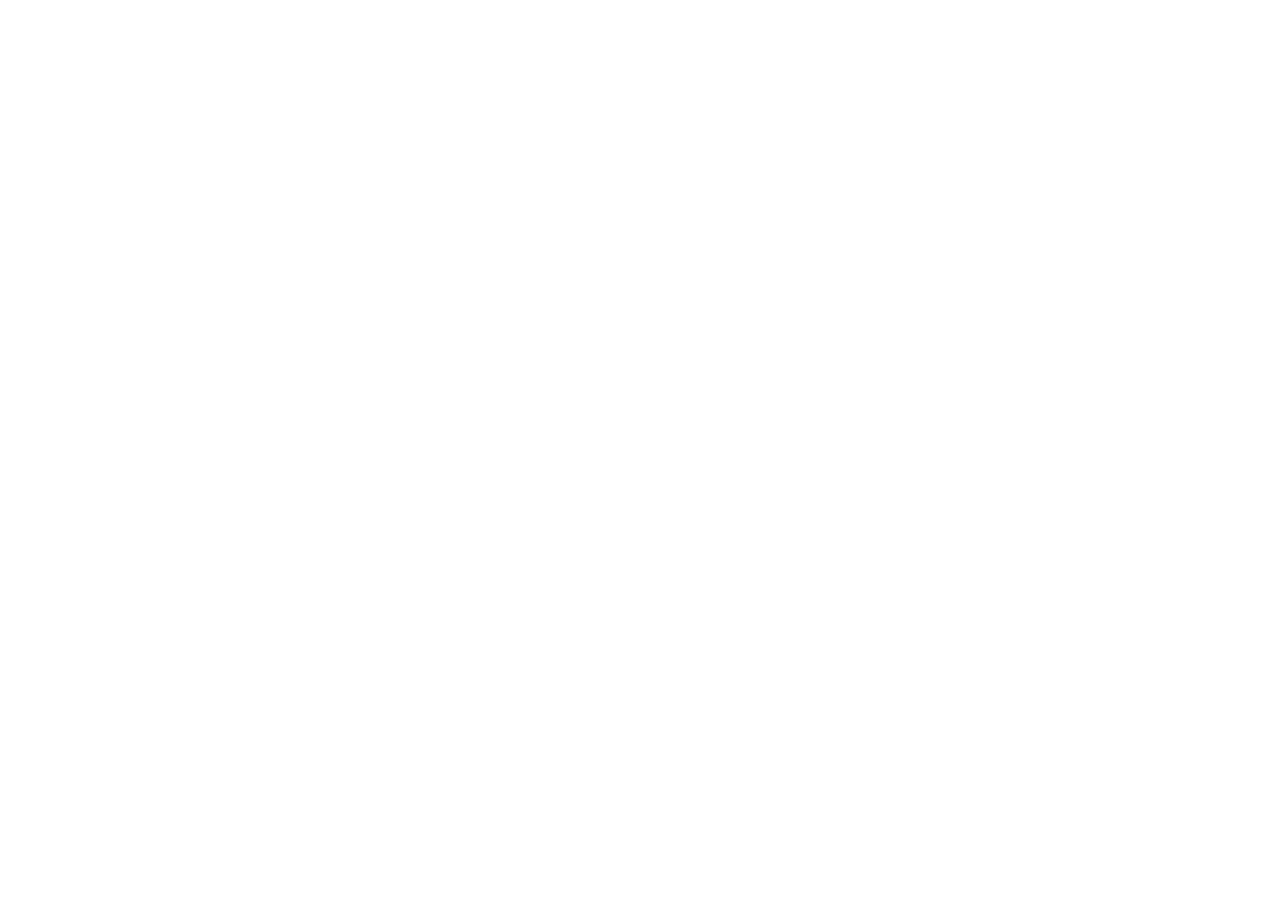
==== index.html @ 9ae08486 "Initial project file setup." ====
<!DOCTYPE html>
<html>
  <head>
    <meta charset="utf-8">
    <link rel="stylesheet" href="https://maxcdn.bootstrapcdn.com/bootstrap/3.3.6/css/bootstrap.min.css">
    <link rel="stylesheet" href="css/styles.css" media="screen">
    <script src="js/jquery-1.12.0.js"></script>
    <script src="https://maxcdn.bootstrapcdn.com/bootstrap/3.3.6/js/bootstrap.min.js">
    </script>
    <script src="js/scripts.js"></script>
    <title></title>

  </head>
  <body>

  </body>
</html>
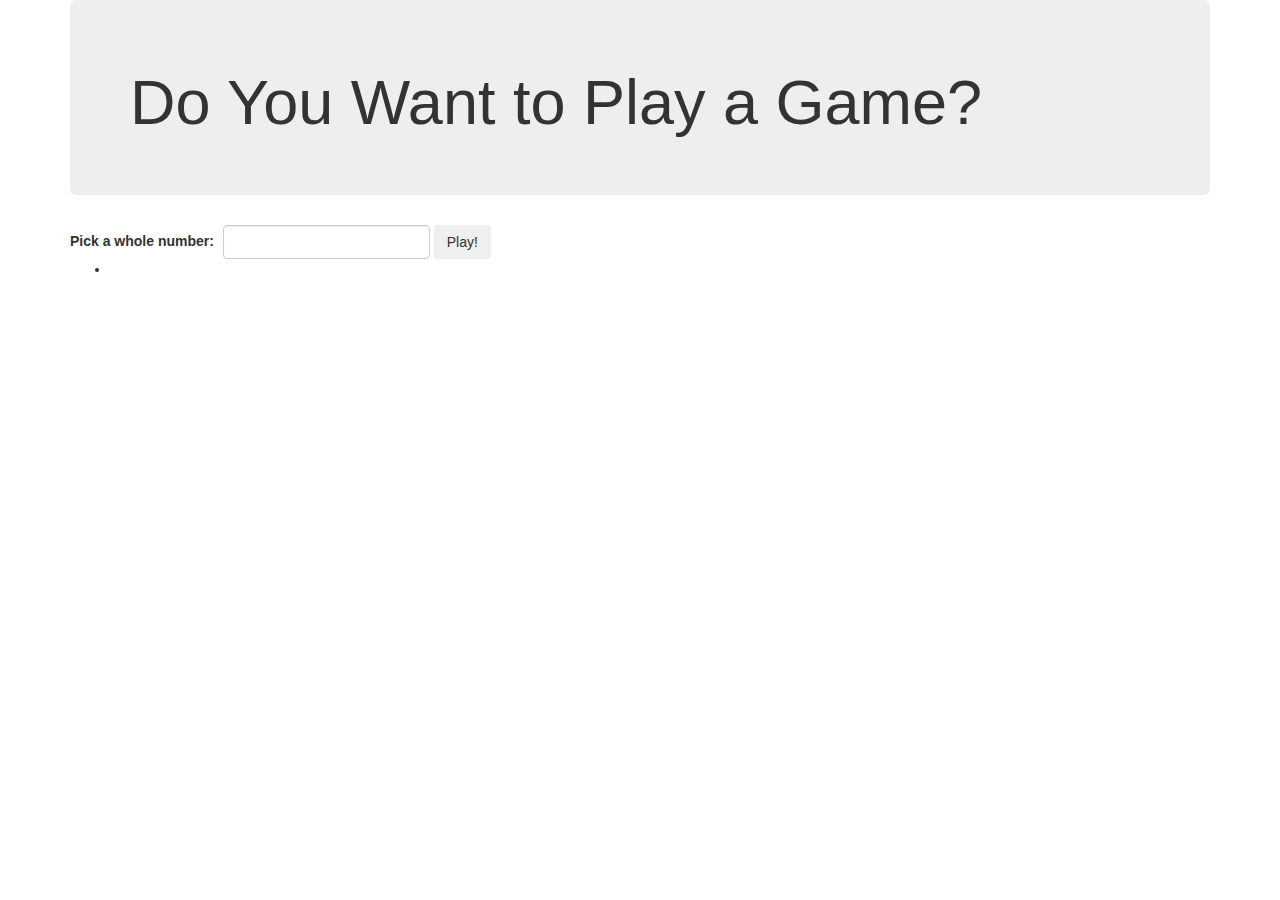
==== commit d137744d: "Add functional front end." ====
--- a/index.html
+++ b/index.html
@@ -8,10 +8,32 @@
     <script src="https://maxcdn.bootstrapcdn.com/bootstrap/3.3.6/js/bootstrap.min.js">
     </script>
     <script src="js/scripts.js"></script>
-    <title></title>
+    <title>Play PingPong!</title>
 
   </head>
   <body>
+    <div class="container">
+      <div class="jumbotron">
+        <h1>Do You Want to Play a Game?</h1>
+      </div>
 
+      <!-- INPUT FORM -->
+      <form class="form-inline" id="inputForm">
+        <div class="form-group">
+          <label for="limitInput">Pick a whole number:</label>
+          <input type="number" id="limitInput" class="form-control">
+        </div>
+        <button type="submit" class="btn btn-submit" id="limitSubmit">Play!</button>
+      </form>
+      <!-- END INPUT FORM -->
+
+      <div class="output">
+        <ul>
+          <li><span id="outputList"></span></li>
+        </ul>
+
+      </div>
+
+    </div> <!-- END MAIN BODY CONTAINER -->
   </body>
 </html>
--- a/css/styles.css
+++ b/css/styles.css
@@ -0,0 +1,3 @@
+input {
+  margin-left: 5px;
+}
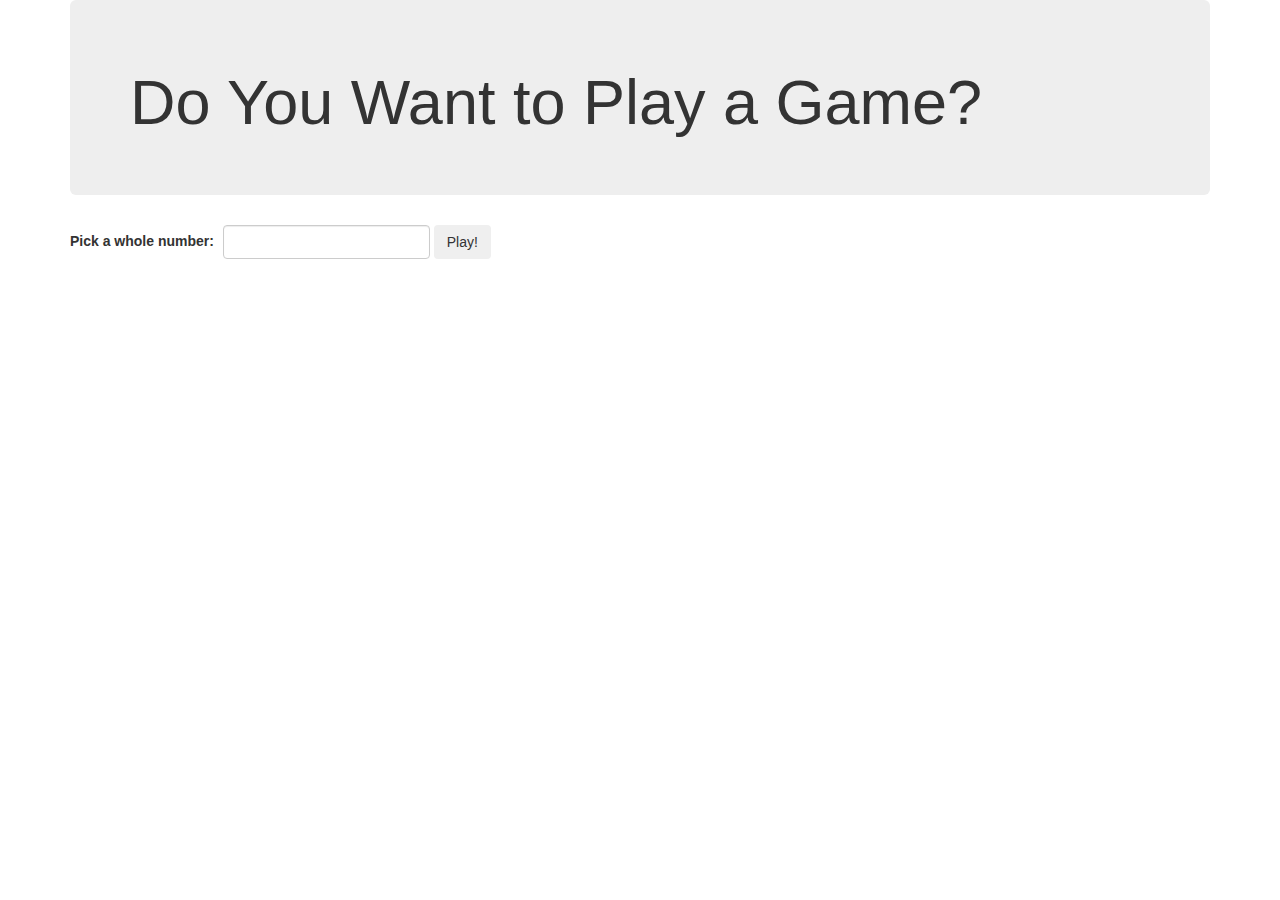
==== commit a46c0c6f: "Insert output as html" ====
--- a/index.html
+++ b/index.html
@@ -29,7 +29,7 @@
 
       <div class="output">
         <ul>
-          <li><span id="outputList"></span></li>
+          <span id="outputList"></span>
         </ul>
 
       </div>
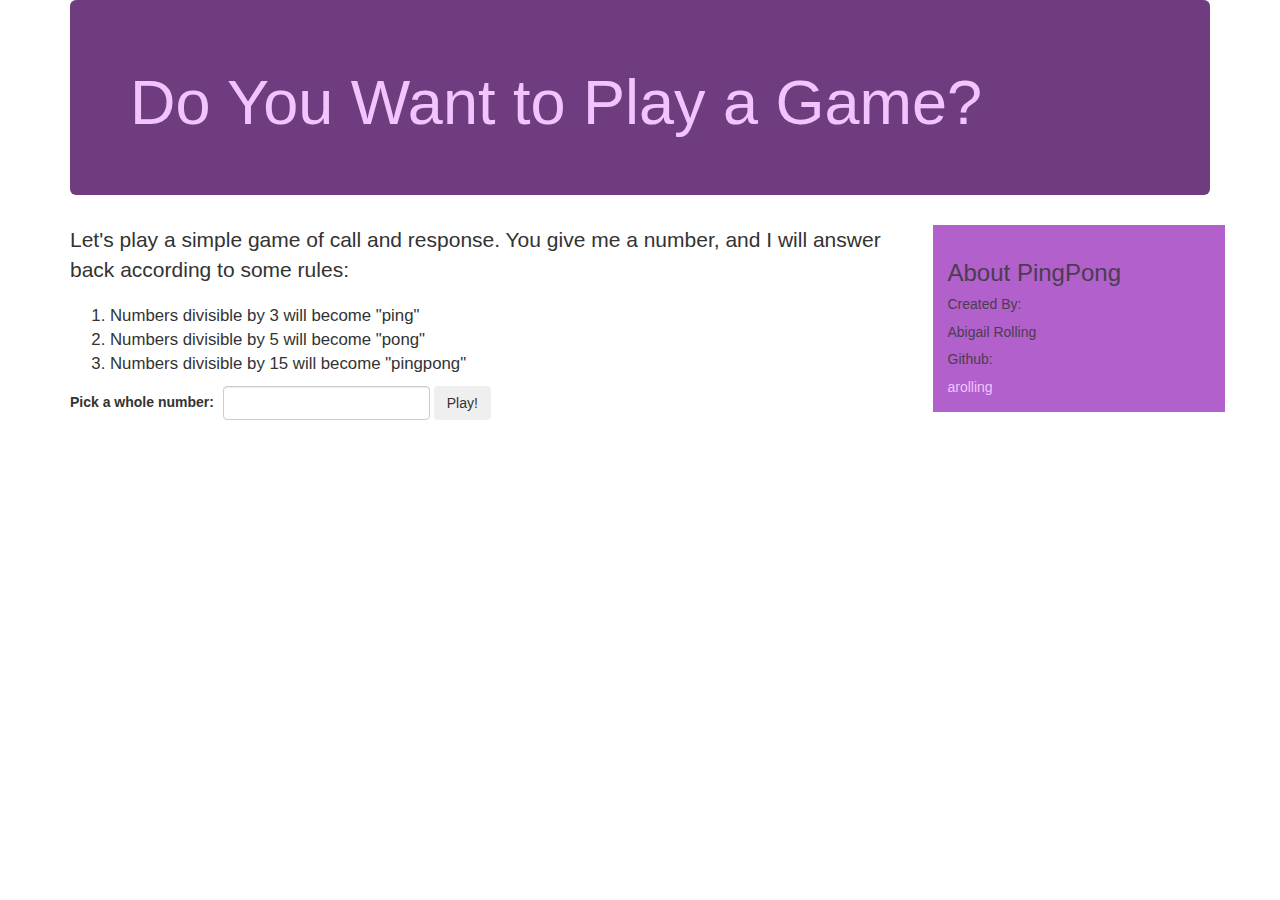
==== commit 3422f7a4: "Add front end styling" ====
--- a/index.html
+++ b/index.html
@@ -9,7 +9,6 @@
     </script>
     <script src="js/scripts.js"></script>
     <title>Play PingPong!</title>
-
   </head>
   <body>
     <div class="container">
@@ -17,23 +16,37 @@
         <h1>Do You Want to Play a Game?</h1>
       </div>
 
-      <!-- INPUT FORM -->
-      <form class="form-inline" id="inputForm">
-        <div class="form-group">
-          <label for="limitInput">Pick a whole number:</label>
-          <input type="number" id="limitInput" class="form-control">
+      <div class="row">
+        <div class="col-sm-9">
+          <p class="lead">Let's play a simple game of call and response. You give me a number, and I will answer back according to some rules:</p>
+          <ol>
+            <li>Numbers divisible by 3 will become "ping"</li>
+            <li>Numbers divisible by 5 will become "pong"</li>
+            <li>Numbers divisible by 15 will become "pingpong"</li>
+          </ol>
+
+          <!-- INPUT FORM -->
+          <form class="form-inline" id="inputForm">
+            <div class="form-group">
+              <label for="limitInput">Pick a whole number:</label>
+              <input type="text" id="limitInput" class="form-control">
+            </div>
+            <button type="submit" class="btn btn-submit" id="limitSubmit">Play!</button>
+          </form>
+          <!-- END INPUT FORM -->
+          <!-- OUTPUT AREA -->
+          <div id="output">
+          </div>
+          <!-- END OUTPUT AREA -->
         </div>
-        <button type="submit" class="btn btn-submit" id="limitSubmit">Play!</button>
-      </form>
-      <!-- END INPUT FORM -->
-
-      <div class="output">
-        <ul>
-          <span id="outputList"></span>
-        </ul>
-
-      </div>
-
+        <div class="col-sm-3" id="aboutMe">
+          <h3>About PingPong</h3>
+          <h5>Created By:</h5>
+          <p>Abigail Rolling</p>
+          <h5>Github:</h5>
+          <a href="http://github.com/arolling/">arolling</a>
+        </div>
+      </div> <!-- END ROW -->
     </div> <!-- END MAIN BODY CONTAINER -->
   </body>
 </html>
--- a/css/styles.css
+++ b/css/styles.css
@@ -1,3 +1,23 @@
 input {
   margin-left: 5px;
 }
+
+li {
+  font-size: 120%;
+}
+
+#aboutMe {
+  background-color: #B260CC;
+  color: #4B3D4F;
+  padding-top: 15px;
+  padding-bottom: 15px;
+}
+
+a {
+  color: #F1C4FF;
+}
+
+.jumbotron {
+  background-color: #6F3C7F;
+  color: #F1C4FF;
+}
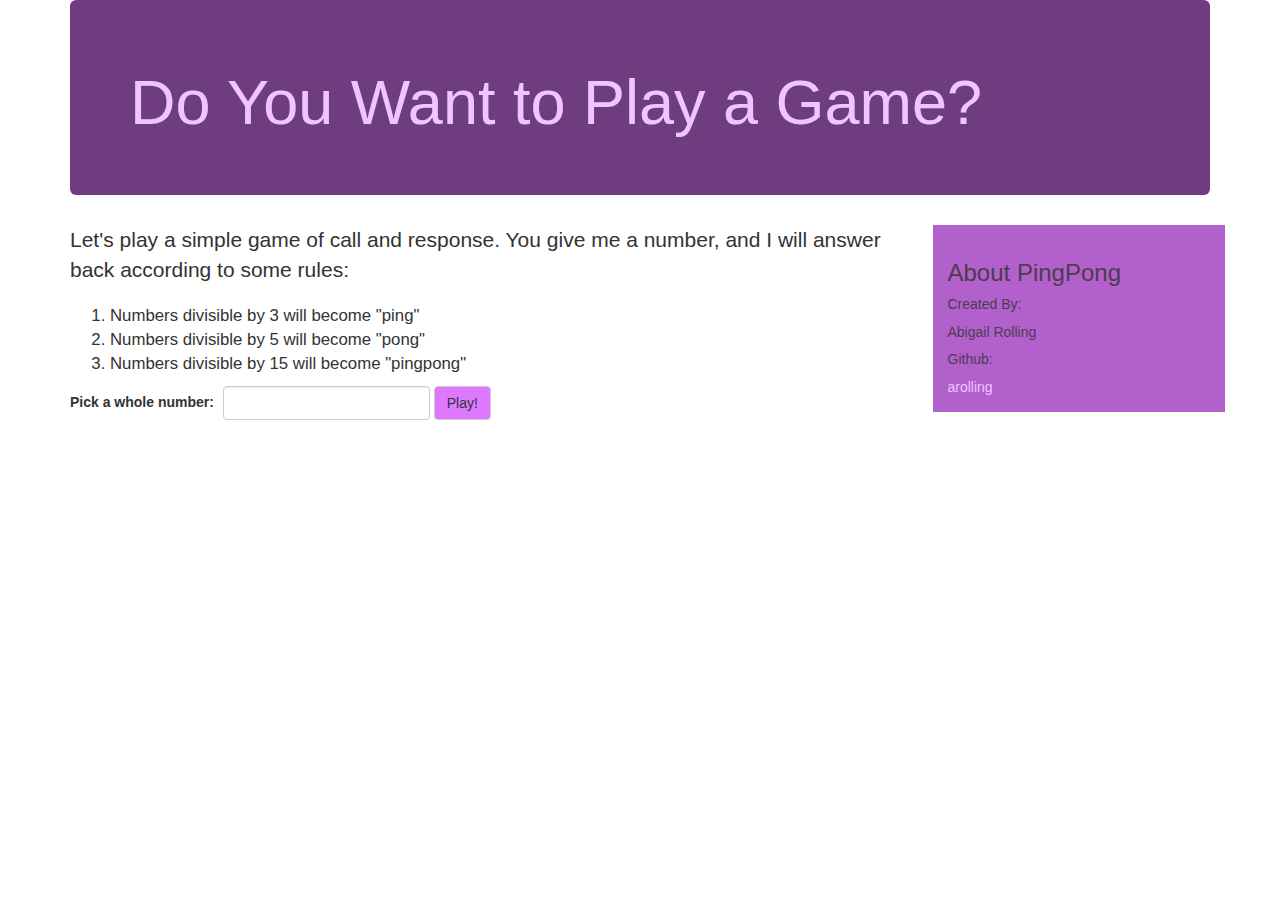
==== commit 768cd30c: "Finalize styling for single button version." ====
--- a/index.html
+++ b/index.html
@@ -31,7 +31,7 @@
               <label for="limitInput">Pick a whole number:</label>
               <input type="text" id="limitInput" class="form-control">
             </div>
-            <button type="submit" class="btn btn-submit" id="limitSubmit">Play!</button>
+            <button type="submit" class="btn btn-default" id="limitSubmit">Play!</button>
           </form>
           <!-- END INPUT FORM -->
           <!-- OUTPUT AREA -->
--- a/css/styles.css
+++ b/css/styles.css
@@ -17,6 +17,10 @@
   color: #F1C4FF;
 }
 
+.btn {
+  background-color: #DE78FF;
+}
+
 .jumbotron {
   background-color: #6F3C7F;
   color: #F1C4FF;
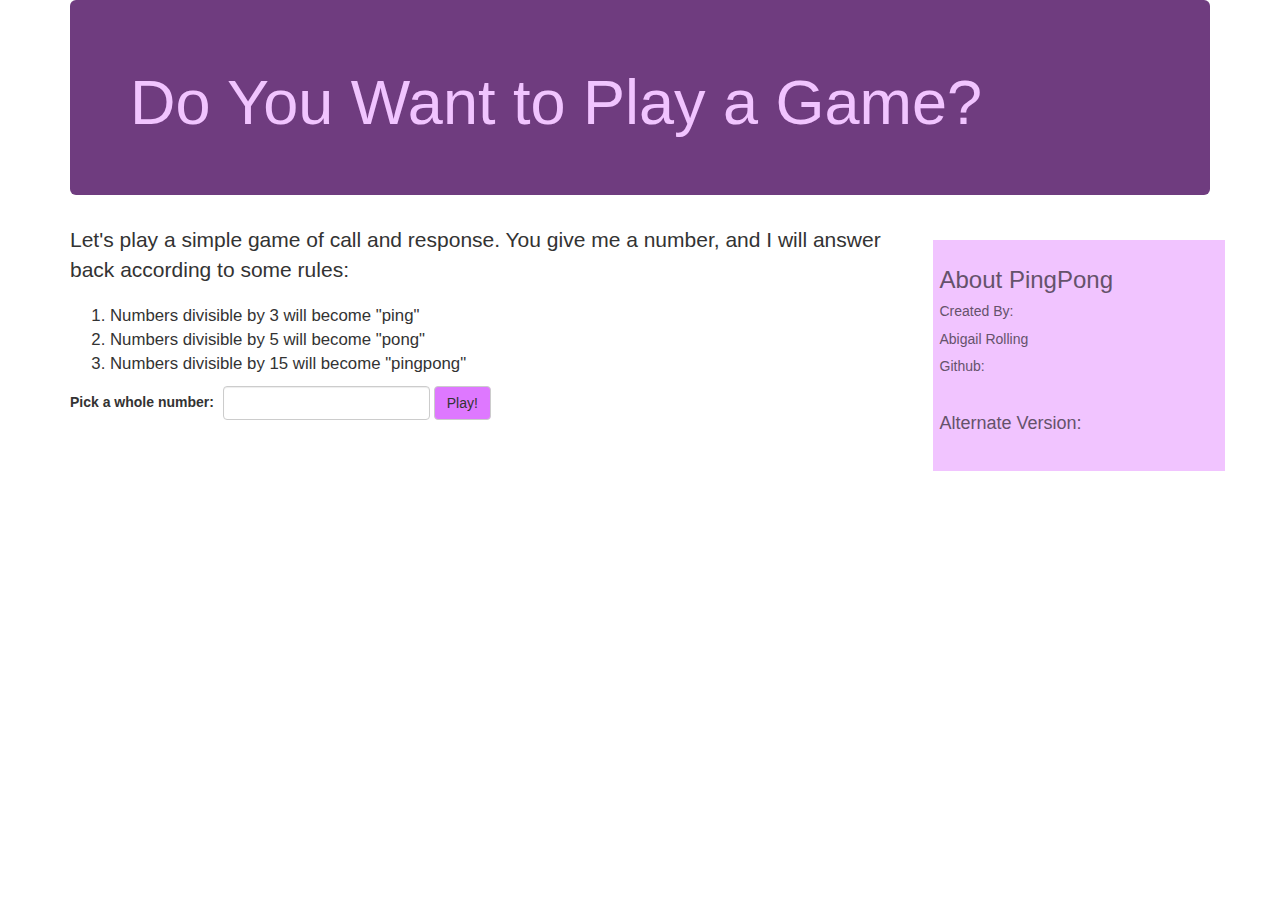
==== commit 656de4f0: "Add Roman numeral game" ====
--- a/index.html
+++ b/index.html
@@ -45,6 +45,8 @@
           <p>Abigail Rolling</p>
           <h5>Github:</h5>
           <a href="http://github.com/arolling/">arolling</a>
+          <h4>Alternate Version:</h4>
+          <a href="multigames.html">Number Games</a>
         </div>
       </div> <!-- END ROW -->
     </div> <!-- END MAIN BODY CONTAINER -->
--- a/css/styles.css
+++ b/css/styles.css
@@ -7,10 +7,11 @@
 }
 
 #aboutMe {
-  background-color: #B260CC;
-  color: #4B3D4F;
-  padding-top: 15px;
-  padding-bottom: 15px;
+  background-color: #F1C4FF;
+  color: #65526B;
+  margin-top: 15px;
+  margin-bottom: 5px;
+  padding: 7px;
 }
 
 a {
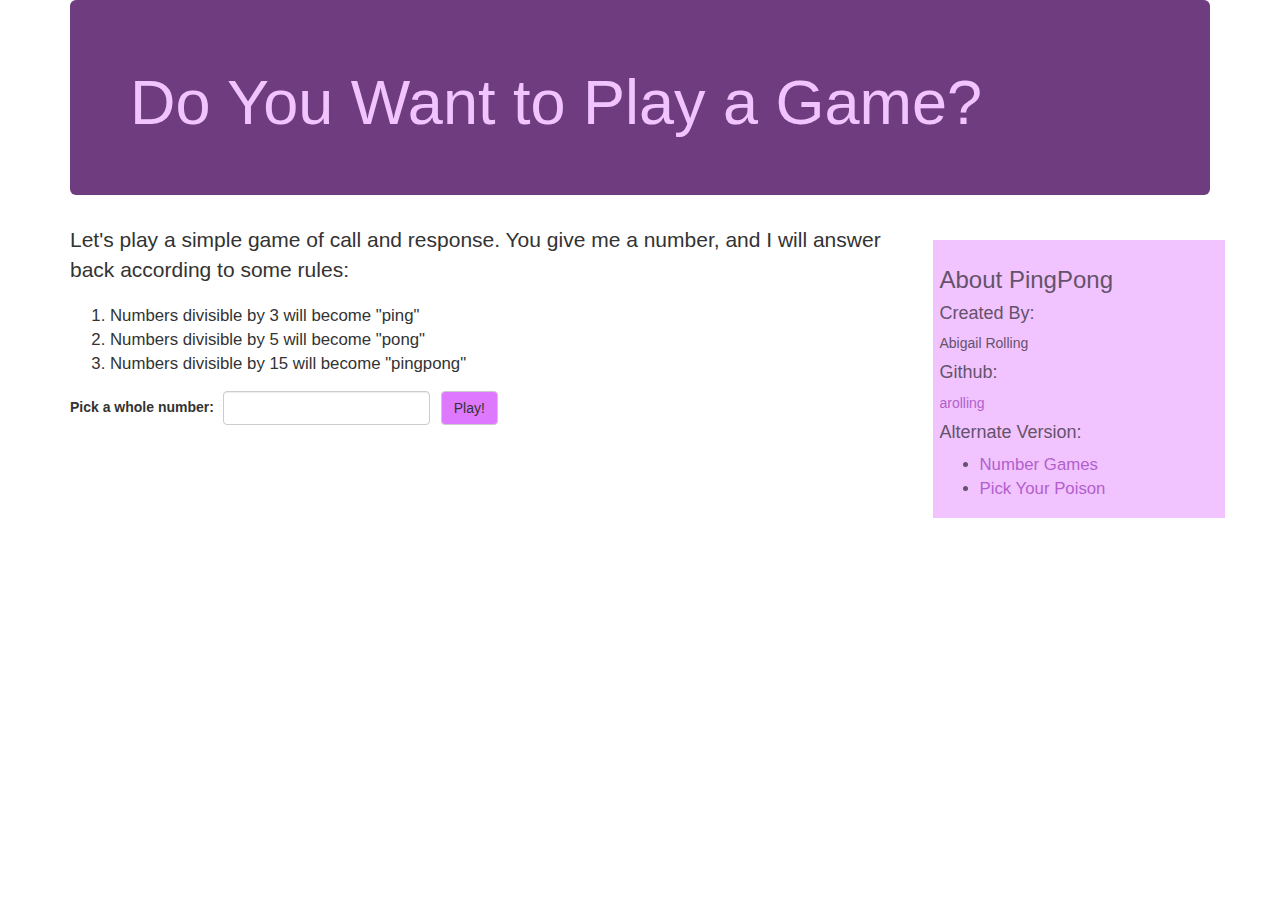
==== commit 04ebf50e: "Adjust styling options." ====
--- a/index.html
+++ b/index.html
@@ -2,6 +2,7 @@
 <html>
   <head>
     <meta charset="utf-8">
+    <meta name="viewport" content="width=device-width">
     <link rel="stylesheet" href="https://maxcdn.bootstrapcdn.com/bootstrap/3.3.6/css/bootstrap.min.css">
     <link rel="stylesheet" href="css/styles.css" media="screen">
     <script src="js/jquery-1.12.0.js"></script>
@@ -41,12 +42,15 @@
         </div>
         <div class="col-sm-3" id="aboutMe">
           <h3>About PingPong</h3>
-          <h5>Created By:</h5>
+          <h4>Created By:</h4>
           <p>Abigail Rolling</p>
-          <h5>Github:</h5>
+          <h4>Github:</h4>
           <a href="http://github.com/arolling/">arolling</a>
           <h4>Alternate Version:</h4>
-          <a href="multigames.html">Number Games</a>
+          <ul>
+            <li><a href="multigames.html">Number Games</a></li>
+            <li><a href="singleinput.html">Pick Your Poison</a></li>
+          </ul>
         </div>
       </div> <!-- END ROW -->
     </div> <!-- END MAIN BODY CONTAINER -->
--- a/css/styles.css
+++ b/css/styles.css
@@ -1,5 +1,13 @@
+.hideme {
+  display: none;
+}
+
 input {
-  margin-left: 5px;
+  margin: 5px;
+}
+
+#output, #pingpongOutput, #primeOutput, #romanOutput {
+  margin-top: 15px;
 }
 
 li {
@@ -15,11 +23,12 @@
 }
 
 a {
-  color: #F1C4FF;
+  color: #B260CC;
 }
 
 .btn {
   background-color: #DE78FF;
+  margin: 2px;
 }
 
 .jumbotron {
